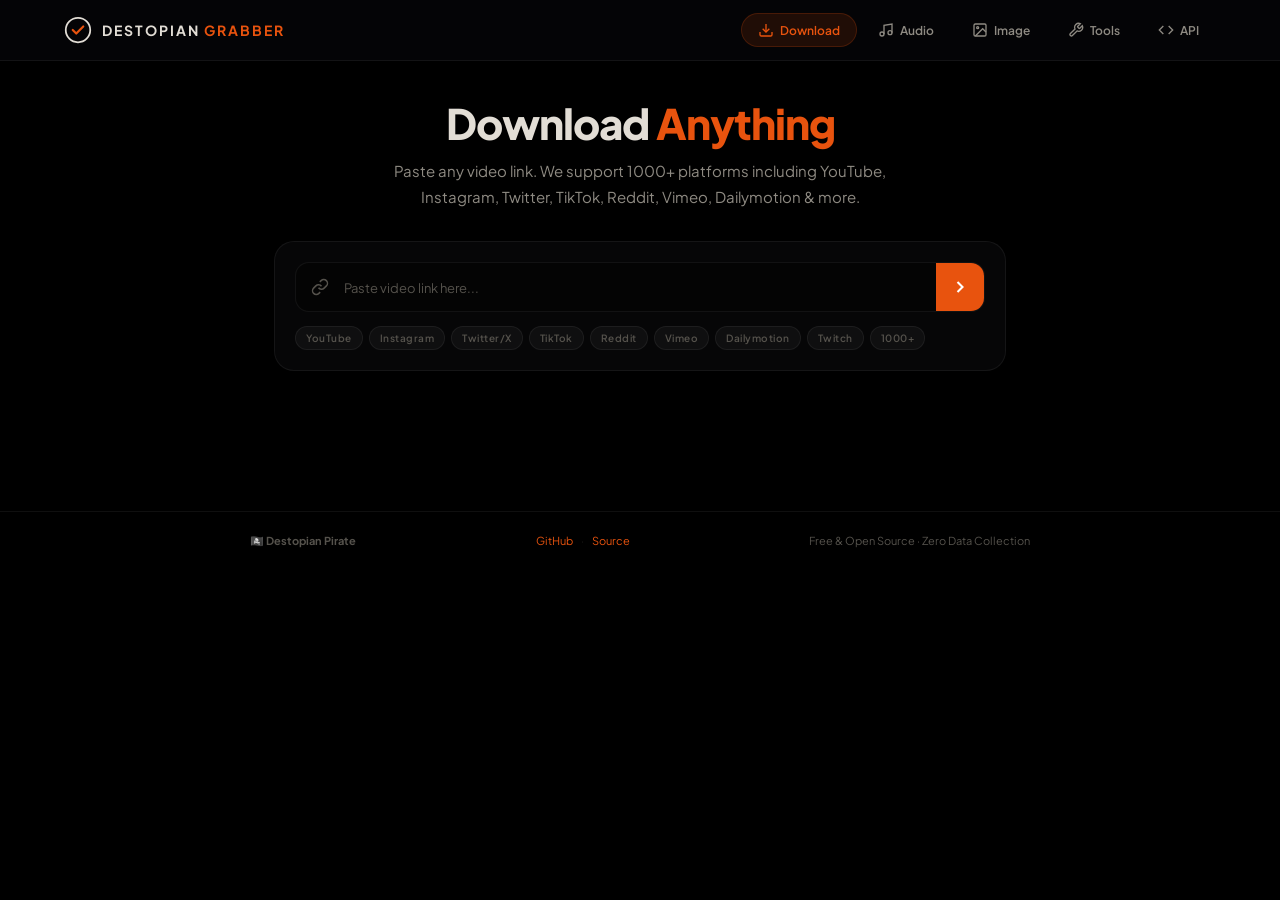
==== docs/grabber/index.html @ a614933a "Add grabber UI, archive legacy adblock docs, and update site links" ====
<!DOCTYPE html>
<html lang="en">
<head>
    <meta charset="UTF-8">
    <meta name="viewport" content="width=device-width, initial-scale=1.0">
    <title>Destopian Grabber — Download Anything. Anywhere.</title>
    <meta name="description" content="Download videos, audio, and images from YouTube, Instagram, Twitter, TikTok and 1000+ platforms. Free, open-source, no ads.">
    <link rel="stylesheet" href="style.css">
    <link rel="preconnect" href="https://fonts.googleapis.com">
    <link href="https://fonts.googleapis.com/css2?family=Plus+Jakarta+Sans:wght@400;500;600;700;800&family=Space+Grotesk:wght@300;400;500;600;700&family=JetBrains+Mono:wght@300;400;500;700&display=swap" rel="stylesheet">
    <link href="https://fonts.cdnfonts.com/css/google-sans" rel="stylesheet">
</head>
<body>

<!-- Aurora Background -->
<div class="aurora-container">
    <div class="aurora-blob"></div>
    <div class="aurora-blob"></div>
    <div class="aurora-blob"></div>
</div>
<div class="scanlines"></div>

<!-- ═══ NAVBAR ═══ -->
<nav class="navbar">
    <div class="nav-inner">
        <div class="nav-brand">
            <svg class="nav-logo" viewBox="0 0 32 32" fill="none"><circle cx="16" cy="16" r="14" stroke="currentColor" stroke-width="2"/><path d="M10 16l4 4 8-8" stroke="#e8530e" stroke-width="2.5" stroke-linecap="round" stroke-linejoin="round"/></svg>
            <span class="nav-title">DESTOPIAN <span class="accent">GRABBER</span></span>
        </div>
        <div class="nav-tabs">
            <button class="nav-tab active" data-section="downloader">
                <svg viewBox="0 0 24 24" fill="none" stroke="currentColor" stroke-width="2"><path d="M21 15v4a2 2 0 01-2 2H5a2 2 0 01-2-2v-4"/><polyline points="7 10 12 15 17 10"/><line x1="12" y1="15" x2="12" y2="3"/></svg>
                Download
            </button>
            <button class="nav-tab" data-section="audio">
                <svg viewBox="0 0 24 24" fill="none" stroke="currentColor" stroke-width="2"><path d="M9 18V5l12-2v13"/><circle cx="6" cy="18" r="3"/><circle cx="18" cy="16" r="3"/></svg>
                Audio
            </button>
            <button class="nav-tab" data-section="image">
                <svg viewBox="0 0 24 24" fill="none" stroke="currentColor" stroke-width="2"><rect x="3" y="3" width="18" height="18" rx="2"/><circle cx="8.5" cy="8.5" r="1.5"/><polyline points="21 15 16 10 5 21"/></svg>
                Image
            </button>
            <button class="nav-tab" data-section="tools">
                <svg viewBox="0 0 24 24" fill="none" stroke="currentColor" stroke-width="2"><path d="M14.7 6.3a1 1 0 000 1.4l1.6 1.6a1 1 0 001.4 0l3.77-3.77a6 6 0 01-7.94 7.94l-6.91 6.91a2.12 2.12 0 01-3-3l6.91-6.91a6 6 0 017.94-7.94l-3.76 3.76z"/></svg>
                Tools
            </button>
            <button class="nav-tab" data-section="api">
                <svg viewBox="0 0 24 24" fill="none" stroke="currentColor" stroke-width="2"><polyline points="16 18 22 12 16 6"/><polyline points="8 6 2 12 8 18"/></svg>
                API
            </button>
        </div>
    </div>
</nav>

<!-- ═══ MAIN CONTENT ═══ -->
<main class="main-content">

    <!-- ═══ SECTION: DOWNLOADER ═══ -->
    <section class="section active" id="section-downloader">
        <div class="section-hero">
            <h1>Download <span class="accent">Anything</span></h1>
            <p class="hero-sub">Paste any video link. We support 1000+ platforms including YouTube, Instagram, Twitter, TikTok, Reddit, Vimeo, Dailymotion & more.</p>
        </div>

        <div class="glass-card input-card">
            <div class="input-row">
                <div class="input-icon">
                    <svg viewBox="0 0 24 24" fill="none" stroke="currentColor" stroke-width="2"><path d="M10 13a5 5 0 007.54.54l3-3a5 5 0 00-7.07-7.07l-1.72 1.71"/><path d="M14 11a5 5 0 00-7.54-.54l-3 3a5 5 0 007.07 7.07l1.71-1.71"/></svg>
                </div>
                <input type="text" id="videoUrl" placeholder="Paste video link here..." autocomplete="off" spellcheck="false">
                <button class="btn-fetch" id="fetchBtn" title="Fetch">
                    <svg viewBox="0 0 24 24" fill="none" stroke="currentColor" stroke-width="2.5"><polyline points="9 18 15 12 9 6"/></svg>
                </button>
            </div>
            <div class="platform-badges">
                <span class="badge">YouTube</span>
                <span class="badge">Instagram</span>
                <span class="badge">Twitter/X</span>
                <span class="badge">TikTok</span>
                <span class="badge">Reddit</span>
                <span class="badge">Vimeo</span>
                <span class="badge">Dailymotion</span>
                <span class="badge">Twitch</span>
                <span class="badge">1000+</span>
            </div>
        </div>

        <!-- Results Container -->
        <div class="glass-card result-card" id="resultCard" style="display:none;">
            <div class="result-header">
                <img id="resultThumb" class="result-thumb" src="" alt="">
                <div class="result-info">
                    <h3 id="resultTitle">Video Title</h3>
                    <span id="resultMeta" class="result-meta"></span>
                </div>
            </div>
            <div id="previewContainer" style="display:none; margin-bottom: 16px;">
                <video id="previewPlayer" controls style="width: 100%; border-radius: 12px; background: #000; outline: none; border: 1px solid var(--glass-border); aspect-ratio: 16/9;"></video>
            </div>
            <div class="formats-section">
                <h4 class="formats-label">
                    <svg viewBox="0 0 24 24" fill="none" stroke="currentColor" stroke-width="2" width="16" height="16"><polygon points="23 7 16 12 23 17 23 7"/><rect x="1" y="5" width="15" height="14" rx="2"/></svg>
                    Video Formats
                </h4>
                <div class="formats-grid" id="videoFormats"></div>
            </div>
            <div class="formats-section">
                <h4 class="formats-label">
                    <svg viewBox="0 0 24 24" fill="none" stroke="currentColor" stroke-width="2" width="16" height="16"><path d="M9 18V5l12-2v13"/><circle cx="6" cy="18" r="3"/><circle cx="18" cy="16" r="3"/></svg>
                    Audio Formats
                </h4>
                <div class="formats-grid" id="audioFormats"></div>
            </div>
        </div>

        <!-- Loading -->
        <div class="loader" id="loader" style="display:none;">
            <div class="spinner"></div>
            <span>Extracting media...</span>
        </div>

        <!-- Error -->
        <div class="glass-card error-card" id="errorCard" style="display:none;">
            <svg viewBox="0 0 24 24" fill="none" stroke="#ff2d55" stroke-width="2" width="24" height="24"><circle cx="12" cy="12" r="10"/><line x1="15" y1="9" x2="9" y2="15"/><line x1="9" y1="9" x2="15" y2="15"/></svg>
            <span id="errorMsg"></span>
        </div>
    </section>

    <!-- ═══ SECTION: AUDIO ═══ -->
    <section class="section" id="section-audio">
        <div class="section-hero">
            <h1>Extract <span class="accent">Audio</span></h1>
            <p class="hero-sub">Download audio tracks from any video or music platform. MP3, OGG, FLAC, WAV — in all available bitrates.</p>
        </div>
        <div class="glass-card input-card">
            <div class="input-row">
                <div class="input-icon">
                    <svg viewBox="0 0 24 24" fill="none" stroke="currentColor" stroke-width="2"><path d="M9 18V5l12-2v13"/><circle cx="6" cy="18" r="3"/><circle cx="18" cy="16" r="3"/></svg>
                </div>
                <input type="text" id="audioUrl" placeholder="Paste audio / video link..." autocomplete="off" spellcheck="false">
                <button class="btn-fetch" id="audioFetchBtn">
                    <svg viewBox="0 0 24 24" fill="none" stroke="currentColor" stroke-width="2.5"><polyline points="9 18 15 12 9 6"/></svg>
                </button>
            </div>
        </div>
        <div class="glass-card result-card" id="audioResultCard" style="display:none;">
            <div class="result-header">
                <img id="audioResultThumb" class="result-thumb" src="" alt="">
                <div class="result-info">
                    <h3 id="audioResultTitle">Title</h3>
                    <span id="audioResultMeta" class="result-meta"></span>
                </div>
            </div>
            <div class="formats-section">
                <h4 class="formats-label">
                    <svg viewBox="0 0 24 24" fill="none" stroke="currentColor" stroke-width="2" width="16" height="16"><path d="M9 18V5l12-2v13"/><circle cx="6" cy="18" r="3"/><circle cx="18" cy="16" r="3"/></svg>
                    Available Audio Qualities
                </h4>
                <div class="formats-grid" id="audioFormatsList"></div>
            </div>
        </div>
        <div class="loader" id="audioLoader" style="display:none;"><div class="spinner"></div><span>Extracting audio...</span></div>
        <div class="glass-card error-card" id="audioErrorCard" style="display:none;">
            <svg viewBox="0 0 24 24" fill="none" stroke="#ff2d55" stroke-width="2" width="24" height="24"><circle cx="12" cy="12" r="10"/><line x1="15" y1="9" x2="9" y2="15"/><line x1="9" y1="9" x2="15" y2="15"/></svg>
            <span id="audioErrorMsg"></span>
        </div>
    </section>

    <!-- ═══ SECTION: IMAGE ═══ -->
    <section class="section" id="section-image">
        <div class="section-hero">
            <h1>Grab <span class="accent">Thumbnails</span></h1>
            <p class="hero-sub">Extract high-quality thumbnails and cover images from any video or post. All available resolutions.</p>
        </div>
        <div class="glass-card input-card">
            <div class="input-row">
                <div class="input-icon">
                    <svg viewBox="0 0 24 24" fill="none" stroke="currentColor" stroke-width="2"><rect x="3" y="3" width="18" height="18" rx="2"/><circle cx="8.5" cy="8.5" r="1.5"/><polyline points="21 15 16 10 5 21"/></svg>
                </div>
                <input type="text" id="imageUrl" placeholder="Paste link to grab thumbnails..." autocomplete="off" spellcheck="false">
                <button class="btn-fetch" id="imageFetchBtn">
                    <svg viewBox="0 0 24 24" fill="none" stroke="currentColor" stroke-width="2.5"><polyline points="9 18 15 12 9 6"/></svg>
                </button>
            </div>
        </div>
        <div class="glass-card result-card" id="imageResultCard" style="display:none;">
            <h4 id="imageResultTitle" class="formats-label" style="margin-bottom:12px;">Thumbnails</h4>
            <div class="thumb-grid" id="thumbGrid"></div>
        </div>
        <div class="loader" id="imageLoader" style="display:none;"><div class="spinner"></div><span>Fetching images...</span></div>
        <div class="glass-card error-card" id="imageErrorCard" style="display:none;">
            <svg viewBox="0 0 24 24" fill="none" stroke="#ff2d55" stroke-width="2" width="24" height="24"><circle cx="12" cy="12" r="10"/><line x1="15" y1="9" x2="9" y2="15"/><line x1="9" y1="9" x2="15" y2="15"/></svg>
            <span id="imageErrorMsg"></span>
        </div>
    </section>

    <!-- ═══ SECTION: TOOLS ═══ -->
    <section class="section" id="section-tools">
        <div class="section-hero">
            <h1>Power <span class="accent">Tools</span></h1>
            <p class="hero-sub">A growing collection of free, privacy-first utilities for the modern web.</p>
        </div>
        <div class="tools-grid">
            <div class="tool-card glass-card">
                <div class="tool-icon"><svg viewBox="0 0 24 24" fill="none" stroke="currentColor" stroke-width="2"><path d="M21 15v4a2 2 0 01-2 2H5a2 2 0 01-2-2v-4"/><polyline points="7 10 12 15 17 10"/><line x1="12" y1="15" x2="12" y2="3"/></svg></div>
                <h3>Video Grabber</h3>
                <p>Download videos from 1000+ platforms in any quality.</p>
                <span class="tool-status live">Live</span>
            </div>
            <div class="tool-card glass-card">
                <div class="tool-icon"><svg viewBox="0 0 24 24" fill="none" stroke="currentColor" stroke-width="2"><path d="M9 18V5l12-2v13"/><circle cx="6" cy="18" r="3"/><circle cx="18" cy="16" r="3"/></svg></div>
                <h3>Audio Extractor</h3>
                <p>Rip audio from any video. MP3, FLAC, all bitrates.</p>
                <span class="tool-status live">Live</span>
            </div>
            <div class="tool-card glass-card">
                <div class="tool-icon"><svg viewBox="0 0 24 24" fill="none" stroke="currentColor" stroke-width="2"><rect x="3" y="3" width="18" height="18" rx="2"/><circle cx="8.5" cy="8.5" r="1.5"/><polyline points="21 15 16 10 5 21"/></svg></div>
                <h3>Thumbnail Grabber</h3>
                <p>Grab high-res thumbnails from any video.</p>
                <span class="tool-status live">Live</span>
            </div>
            <div class="tool-card glass-card">
                <div class="tool-icon"><svg viewBox="0 0 24 24" fill="none" stroke="currentColor" stroke-width="2"><path d="M12 22s8-4 8-10V5l-8-3-8 3v7c0 6 8 10 8 10z"/></svg></div>
                <h3>Ad Blocker</h3>
                <p>Block ads, trackers, and annoyances everywhere.</p>
                <span class="tool-status live">Live</span>
            </div>
            <div class="tool-card glass-card">
                <div class="tool-icon"><svg viewBox="0 0 24 24" fill="none" stroke="currentColor" stroke-width="2"><circle cx="12" cy="12" r="3"/><path d="M19.4 15a1.65 1.65 0 00.33 1.82l.06.06a2 2 0 01-2.83 2.83l-.06-.06a1.65 1.65 0 00-1.82-.33 1.65 1.65 0 00-1 1.51V21a2 2 0 01-4 0v-.09A1.65 1.65 0 009 19.4a1.65 1.65 0 00-1.82.33l-.06.06a2 2 0 01-2.83-2.83l.06-.06A1.65 1.65 0 004.6 15a1.65 1.65 0 00-1.51-1H3a2 2 0 010-4h.09A1.65 1.65 0 004.6 9a1.65 1.65 0 00-.33-1.82l-.06-.06a2 2 0 012.83-2.83l.06.06A1.65 1.65 0 009 4.6a1.65 1.65 0 001-1.51V3a2 2 0 014 0v.09a1.65 1.65 0 001 1.51 1.65 1.65 0 001.82-.33l.06-.06a2 2 0 012.83 2.83l-.06.06a1.65 1.65 0 00-.33 1.82V9c.26.6.85 1 1.51 1H21a2 2 0 010 4h-.09a1.65 1.65 0 00-1.51 1z"/></svg></div>
                <h3>Video Enhancer</h3>
                <p>Boost brightness, contrast, and sharpness in real-time.</p>
                <span class="tool-status live">Live</span>
            </div>
            <div class="tool-card glass-card">
                <div class="tool-icon"><svg viewBox="0 0 24 24" fill="none" stroke="currentColor" stroke-width="2"><polyline points="16 18 22 12 16 6"/><polyline points="8 6 2 12 8 18"/></svg></div>
                <h3>API Access</h3>
                <p>Generate free API keys to integrate with your apps.</p>
                <span class="tool-status live">Live</span>
            </div>
            <div class="tool-card glass-card">
                <div class="tool-icon"><svg viewBox="0 0 24 24" fill="none" stroke="currentColor" stroke-width="2"><rect x="2" y="3" width="20" height="14" rx="2"/><line x1="8" y1="21" x2="16" y2="21"/><line x1="12" y1="17" x2="12" y2="21"/></svg></div>
                <h3>Screen Capture</h3>
                <p>Capture visible tab or full page as screenshot.</p>
                <span class="tool-status coming">Coming Soon</span>
            </div>
            <div class="tool-card glass-card">
                <div class="tool-icon"><svg viewBox="0 0 24 24" fill="none" stroke="currentColor" stroke-width="2"><path d="M4 15s1-1 4-1 5 2 8 2 4-1 4-1V3s-1 1-4 1-5-2-8-2-4 1-4 1z"/><line x1="4" y1="22" x2="4" y2="15"/></svg></div>
                <h3>Bookmark Manager</h3>
                <p>Organize, tag, and search saved content easily.</p>
                <span class="tool-status coming">Coming Soon</span>
            </div>
            <div class="tool-card glass-card">
                <div class="tool-icon"><svg viewBox="0 0 24 24" fill="none" stroke="currentColor" stroke-width="2"><path d="M1 12s4-8 11-8 11 8 11 8-4 8-11 8-11-8-11-8z"/><circle cx="12" cy="12" r="3"/></svg></div>
                <h3>Privacy Scanner</h3>
                <p>Detect trackers, fingerprinting, and data leaks.</p>
                <span class="tool-status coming">Coming Soon</span>
            </div>
        </div>
    </section>

    <!-- ═══ SECTION: API ═══ -->
    <section class="section" id="section-api">
        <div class="section-hero">
            <h1>Free <span class="accent">API</span></h1>
            <p class="hero-sub">Generate an API key to integrate Destopian Grabber into your own apps, bots, and workflows. No credit card required.</p>
        </div>

        <div class="glass-card">
            <h4 class="formats-label" style="margin-bottom: 16px;">
                <svg viewBox="0 0 24 24" fill="none" stroke="currentColor" stroke-width="2" width="16" height="16"><rect x="3" y="11" width="18" height="11" rx="2"/><path d="M7 11V7a5 5 0 0110 0v4"/></svg>
                Generate Your API Key
            </h4>
            <div class="input-row" style="margin-bottom: 16px;">
                <div class="input-icon">
                    <svg viewBox="0 0 24 24" fill="none" stroke="currentColor" stroke-width="2"><path d="M20 21v-2a4 4 0 00-4-4H8a4 4 0 00-4 4v2"/><circle cx="12" cy="7" r="4"/></svg>
                </div>
                <input type="text" id="apiName" placeholder="Your name or app name (optional)" autocomplete="off">
                <button class="btn-fetch" id="generateKeyBtn" title="Generate Key">
                    <svg viewBox="0 0 24 24" fill="none" stroke="currentColor" stroke-width="2.5"><polyline points="9 18 15 12 9 6"/></svg>
                </button>
            </div>
            <div id="apiKeyResult" style="display:none;">
                <div class="api-key-display">
                    <code id="apiKeyValue"></code>
                    <button class="btn-copy" id="copyKeyBtn" title="Copy">
                        <svg viewBox="0 0 24 24" fill="none" stroke="currentColor" stroke-width="2" width="16" height="16"><rect x="9" y="9" width="13" height="13" rx="2"/><path d="M5 15H4a2 2 0 01-2-2V4a2 2 0 012-2h9a2 2 0 012 2v1"/></svg>
                    </button>
                </div>
                <p class="api-note">Save this key! It won't be shown again. Include it as <code>X-API-Key</code> header in your requests.</p>
            </div>
        </div>

        <div class="glass-card" style="margin-top: 16px;">
            <h4 class="formats-label" style="margin-bottom:16px;">
                <svg viewBox="0 0 24 24" fill="none" stroke="currentColor" stroke-width="2" width="16" height="16"><path d="M14 2H6a2 2 0 00-2 2v16a2 2 0 002 2h12a2 2 0 002-2V8z"/><polyline points="14 2 14 8 20 8"/></svg>
                API Endpoints
            </h4>
            <div class="api-docs">
                <div class="api-endpoint">
                    <span class="method post">POST</span>
                    <code>/api/json</code>
                    <span class="endpoint-desc">Download video stream URL</span>
                </div>
                <div class="api-endpoint">
                    <span class="method post">POST</span>
                    <code>/api/formats</code>
                    <span class="endpoint-desc">List all available qualities</span>
                </div>
                <div class="api-endpoint">
                    <span class="method post">POST</span>
                    <code>/api/audio</code>
                    <span class="endpoint-desc">Extract audio-only stream</span>
                </div>
                <div class="api-endpoint">
                    <span class="method post">POST</span>
                    <code>/api/image</code>
                    <span class="endpoint-desc">Extract thumbnails</span>
                </div>
                <div class="api-endpoint">
                    <span class="method post">POST</span>
                    <code>/api/info</code>
                    <span class="endpoint-desc">Get media metadata</span>
                </div>
                <div class="api-endpoint">
                    <span class="method post">POST</span>
                    <code>/api/key</code>
                    <span class="endpoint-desc">Generate an API key</span>
                </div>
            </div>
            <div class="api-example">
                <h4 class="formats-label" style="margin-top:16px; margin-bottom:8px;">Example (cURL)</h4>
                <pre><code>curl -X POST https://your-server.com/api/json \
  -H "Content-Type: application/json" \
  -H "X-API-Key: dp_your_key_here" \
  -d '{"url":"https://youtube.com/watch?v=...","videoQuality":"720p"}'</code></pre>
            </div>
        </div>
    </section>

</main>

<!-- Footer -->
<footer class="footer">
    <div class="footer-inner">
        <span class="footer-brand">🏴‍☠️ Destopian Pirate</span>
        <span class="footer-links">
            <a href="https://github.com/destopianpirate" target="_blank">GitHub</a>
            <span class="sep">·</span>
            <a href="https://github.com/destopianpirate/destopian-server" target="_blank">Source</a>
        </span>
        <span class="footer-copy">Free & Open Source · Zero Data Collection</span>
    </div>
</footer>

<script src="app.js"></script>
</body>
</html>
---- docs/grabber/style.css ----
/* ═══════════════════════════════════════════════════
   DESTOPIAN GRABBER — Web App Stylesheet
   Dark Glassmorphism Theme
   ═══════════════════════════════════════════════════ */

@import url('https://fonts.googleapis.com/css2?family=Plus+Jakarta+Sans:wght@400;500;600;700;800&family=JetBrains+Mono:wght@300;400;500;700&display=swap');
@import url('https://fonts.cdnfonts.com/css/google-sans');

:root {
  --void: #000000;
  --deep: #050508;
  --panel: #0c0c0e;
  --surface: #121214;
  --raised: #18181c;
  --elevated: #202024;

  --ember: #e8530e;
  --ember-soft: rgba(232,83,14,0.12);
  --ember-glow: rgba(232,83,14,0.25);
  --signal: #00e5a0;
  --signal-soft: rgba(0,229,160,0.1);
  --alert: #ff2d55;
  --cold: #3a8bfd;
  --cold-soft: rgba(58,139,253,0.1);
  --gold: #ffc53d;

  --text-primary: #e2ddd5;
  --text-secondary: #8e8a82;
  --text-tertiary: #55524c;

  --glass-bg: rgba(12, 12, 14, 0.55);
  --glass-border: rgba(255, 255, 255, 0.06);
  --glass-border-hover: rgba(255, 255, 255, 0.12);
  --glass-blur: 18px;

  --font-display: 'Product Sans', 'Plus Jakarta Sans', sans-serif;
  --font-body: 'Product Sans', 'Plus Jakarta Sans', sans-serif;
  --font-mono: 'JetBrains Mono', monospace;
}

*, *::before, *::after { margin: 0; padding: 0; box-sizing: border-box; }

html { scroll-behavior: smooth; background: var(--void); }

body {
  background: var(--void);
  color: var(--text-primary);
  font-family: var(--font-body);
  line-height: 1.6;
  overflow-x: hidden;
  min-height: 100vh;
}

::-webkit-scrollbar { width: 5px; }
::-webkit-scrollbar-track { background: var(--void); }
::-webkit-scrollbar-thumb { background: #2a2a2a; border-radius: 3px; }
::-webkit-scrollbar-thumb:hover { background: var(--ember); }

a { color: inherit; text-decoration: none; }

.accent { color: var(--ember); }

/* ═══ AURORA BACKGROUND ═══ */
.aurora-container {
  position: fixed; inset: 0; z-index: -1; overflow: hidden;
  background: radial-gradient(ellipse at 20% 50%, rgba(232,83,14,0.04) 0%, transparent 60%),
              radial-gradient(ellipse at 80% 20%, rgba(58,139,253,0.03) 0%, transparent 50%),
              var(--void);
}
.aurora-blob {
  position: absolute; border-radius: 50%; filter: blur(120px); opacity: 0.3;
  animation: aurora-drift 20s ease-in-out infinite alternate;
}
.aurora-blob:nth-child(1) { width: 600px; height: 600px; top: -200px; left: -100px; background: var(--ember); opacity: 0.06; }
.aurora-blob:nth-child(2) { width: 500px; height: 500px; bottom: -150px; right: -100px; background: var(--cold); opacity: 0.04; animation-delay: -7s; }
.aurora-blob:nth-child(3) { width: 400px; height: 400px; top: 40%; left: 50%; background: var(--signal); opacity: 0.03; animation-delay: -14s; }

@keyframes aurora-drift {
  0% { transform: translate(0, 0) scale(1); }
  100% { transform: translate(40px, -30px) scale(1.15); }
}

.scanlines {
  position: fixed; inset: 0; z-index: -1; pointer-events: none;
  background: repeating-linear-gradient(0deg, transparent, transparent 2px, rgba(0,0,0,0.02) 2px, rgba(0,0,0,0.02) 4px);
}

/* ═══ NAVBAR ═══ */
.navbar {
  position: fixed; top: 0; left: 0; right: 0; z-index: 1000;
  background: rgba(5, 5, 8, 0.8);
  backdrop-filter: blur(20px); -webkit-backdrop-filter: blur(20px);
  border-bottom: 1px solid var(--glass-border);
}
.nav-inner {
  max-width: 1200px; margin: 0 auto;
  display: flex; align-items: center; justify-content: space-between;
  padding: 0 24px; height: 60px;
}
.nav-brand { display: flex; align-items: center; gap: 10px; }
.nav-logo { width: 28px; height: 28px; color: var(--text-primary); }
.nav-title {
  font-family: var(--font-display); font-weight: 700; font-size: 14px;
  letter-spacing: 2px; text-transform: uppercase;
}
.nav-tabs { display: flex; gap: 4px; }
.nav-tab {
  display: flex; align-items: center; gap: 6px;
  padding: 8px 16px; border-radius: 9999px;
  background: transparent; border: 1px solid transparent;
  color: var(--text-secondary);
  font-family: var(--font-display); font-size: 12px; font-weight: 600;
  cursor: pointer; transition: all 0.25s ease;
}
.nav-tab svg { width: 16px; height: 16px; }
.nav-tab:hover { color: var(--text-primary); background: rgba(255,255,255,0.04); }
.nav-tab.active {
  color: var(--ember); background: var(--ember-soft);
  border-color: rgba(232,83,14,0.2);
}

/* ═══ MAIN ═══ */
.main-content {
  max-width: 780px; margin: 0 auto;
  padding: 100px 24px 60px;
}

.section { display: none; animation: fadeIn 0.4s ease; }
.section.active { display: block; }

@keyframes fadeIn {
  from { opacity: 0; transform: translateY(12px); }
  to { opacity: 1; transform: translateY(0); }
}

.section-hero { text-align: center; margin-bottom: 32px; }
.section-hero h1 {
  font-family: var(--font-display); font-size: 42px; font-weight: 800;
  letter-spacing: -1px; line-height: 1.1; margin-bottom: 12px;
}
.hero-sub {
  font-size: 15px; color: var(--text-secondary); max-width: 520px; margin: 0 auto;
  line-height: 1.7;
}

/* ═══ GLASS CARD ═══ */
.glass-card {
  background: var(--glass-bg);
  backdrop-filter: blur(var(--glass-blur)); -webkit-backdrop-filter: blur(var(--glass-blur));
  border: 1px solid var(--glass-border);
  border-radius: 20px;
  padding: 20px;
  transition: border-color 0.3s ease, box-shadow 0.3s ease;
}
.glass-card:hover {
  border-color: var(--glass-border-hover);
  box-shadow: 0 8px 40px rgba(0,0,0,0.3);
}

/* ═══ INPUT ROW ═══ */
.input-card { margin-bottom: 20px; }
.input-row {
  display: flex; align-items: center; gap: 0;
  background: rgba(0,0,0,0.3); border-radius: 14px;
  border: 1px solid var(--glass-border);
  overflow: hidden; transition: border-color 0.3s;
}
.input-row:focus-within { border-color: var(--ember); }

.input-icon {
  display: flex; align-items: center; justify-content: center;
  width: 48px; height: 48px; flex-shrink: 0; color: var(--text-tertiary);
}
.input-icon svg { width: 18px; height: 18px; }

.input-row input {
  flex: 1; background: none; border: none; outline: none;
  color: var(--text-primary); font-family: var(--font-body); font-size: 14px;
  padding: 14px 0;
}
.input-row input::placeholder { color: var(--text-tertiary); font-size: 13px; }

.btn-fetch {
  width: 48px; height: 48px; flex-shrink: 0;
  background: var(--ember); border: none; cursor: pointer;
  display: flex; align-items: center; justify-content: center;
  color: white; transition: background 0.2s;
}
.btn-fetch:hover { background: #ff6a2a; }
.btn-fetch svg { width: 20px; height: 20px; }

/* ═══ BADGES ═══ */
.platform-badges {
  display: flex; flex-wrap: wrap; gap: 6px; margin-top: 14px;
}
.badge {
  font-size: 10px; font-weight: 600; letter-spacing: 0.5px;
  color: var(--text-tertiary); background: rgba(255,255,255,0.04);
  border: 1px solid var(--glass-border); padding: 3px 10px;
  border-radius: 9999px;
}

/* ═══ RESULT CARD ═══ */
.result-card { margin-bottom: 20px; animation: fadeIn 0.4s ease; }
.result-header { display: flex; gap: 14px; margin-bottom: 16px; align-items: center; }
.result-thumb {
  width: 120px; height: 68px; object-fit: cover; border-radius: 10px;
  background: var(--raised); flex-shrink: 0;
}
.result-info h3 {
  font-family: var(--font-display); font-size: 15px; font-weight: 700;
  line-height: 1.3; margin-bottom: 4px;
}
.result-meta { font-size: 11px; color: var(--text-tertiary); }

/* ═══ FORMATS ═══ */
.formats-section { margin-top: 16px; }
.formats-label {
  font-family: var(--font-display); font-size: 11px; font-weight: 700;
  letter-spacing: 1.5px; text-transform: uppercase; color: var(--ember);
  display: flex; align-items: center; gap: 8px; margin-bottom: 10px;
}

.formats-grid { display: flex; flex-wrap: wrap; gap: 8px; }

.format-wrapper { display: flex; gap: 4px; flex: 1; min-width: 120px; }
.format-btn {
  display: flex; flex-direction: column; align-items: center; justify-content: center; gap: 2px;
  padding: 10px 16px; flex: 1;
  background: rgba(255,255,255,0.03); border: 1px solid var(--glass-border);
  border-radius: 14px; cursor: pointer;
  color: var(--text-primary); font-family: var(--font-display);
  transition: all 0.25s ease;
}
.format-btn:hover {
  border-color: var(--ember); background: var(--ember-soft);
  transform: translateY(-2px); box-shadow: 0 6px 20px rgba(232,83,14,0.15);
}
.format-btn .fmt-quality { font-size: 14px; font-weight: 700; }
.format-btn .fmt-ext { font-size: 9px; color: var(--text-tertiary); text-transform: uppercase; letter-spacing: 0.5px; }
.format-btn .fmt-size { font-size: 9px; color: var(--signal); }

.btn-preview {
  background: rgba(255, 255, 255, 0.03);
  border: 1px solid var(--glass-border);
  border-radius: 14px;
  color: var(--text-tertiary);
  cursor: pointer;
  display: flex;
  align-items: center;
  justify-content: center;
  padding: 0 14px;
  transition: all 0.25s ease;
}
.btn-preview:hover {
  background: var(--ember-soft);
  color: var(--ember);
  border-color: var(--ember);
  transform: translateY(-2px);
  box-shadow: 0 6px 20px rgba(232,83,14,0.15);
}

/* ═══ LOADER ═══ */
.loader {
  display: flex; align-items: center; justify-content: center; gap: 12px;
  padding: 40px; color: var(--text-secondary);
  font-family: var(--font-display); font-size: 13px;
}
.spinner {
  width: 24px; height: 24px;
  border: 3px solid var(--raised); border-top-color: var(--ember);
  border-radius: 50%; animation: spin 0.8s linear infinite;
}
@keyframes spin { to { transform: rotate(360deg); } }

/* ═══ ERROR CARD ═══ */
.error-card {
  display: flex; align-items: center; gap: 12px;
  color: var(--alert); font-size: 13px; animation: fadeIn 0.3s ease;
}

/* ═══ TOOLS GRID ═══ */
.tools-grid {
  display: grid; grid-template-columns: repeat(3, 1fr); gap: 14px;
}
.tool-card {
  display: flex; flex-direction: column; align-items: center; text-align: center;
  padding: 24px 16px; gap: 10px; cursor: default;
  transition: transform 0.3s ease, border-color 0.3s ease;
}
.tool-card:hover { transform: translateY(-4px); border-color: var(--glass-border-hover); }
.tool-icon { color: var(--ember); margin-bottom: 4px; }
.tool-icon svg { width: 28px; height: 28px; }
.tool-card h3 { font-family: var(--font-display); font-size: 13px; font-weight: 700; }
.tool-card p { font-size: 11px; color: var(--text-secondary); line-height: 1.5; }
.tool-status {
  font-size: 9px; font-weight: 700; letter-spacing: 1px; text-transform: uppercase;
  padding: 3px 10px; border-radius: 9999px; margin-top: auto;
}
.tool-status.live { color: var(--signal); background: var(--signal-soft); }
.tool-status.coming { color: var(--gold); background: rgba(255,197,61,0.1); }

/* ═══ THUMBNAIL GRID ═══ */
.thumb-grid { display: grid; grid-template-columns: repeat(2, 1fr); gap: 10px; }
.thumb-item {
  position: relative; border-radius: 12px; overflow: hidden;
  border: 1px solid var(--glass-border); cursor: pointer;
  transition: all 0.25s ease;
}
.thumb-item:hover {
  border-color: var(--ember);
  box-shadow: 0 4px 16px rgba(232,83,14,0.15);
  transform: scale(1.02);
}
.thumb-item img { width: 100%; display: block; aspect-ratio: 16/9; object-fit: cover; }
.thumb-item .thumb-label {
  position: absolute; bottom: 6px; left: 6px;
  font-size: 9px; font-weight: 700; color: white;
  background: rgba(0,0,0,0.7); backdrop-filter: blur(6px);
  padding: 2px 8px; border-radius: 6px;
}

/* ═══ API SECTION ═══ */
.api-key-display {
  display: flex; align-items: center; gap: 10px;
  background: rgba(0,0,0,0.4); border: 1px solid var(--glass-border);
  border-radius: 12px; padding: 12px 16px; margin-bottom: 10px;
}
.api-key-display code {
  flex: 1; font-family: var(--font-mono); font-size: 13px;
  color: var(--signal); word-break: break-all;
}
.btn-copy {
  background: var(--raised); border: 1px solid var(--glass-border);
  border-radius: 8px; padding: 6px; cursor: pointer; color: var(--text-secondary);
  transition: all 0.2s;
}
.btn-copy:hover { border-color: var(--ember); color: var(--ember); }

.api-note {
  font-size: 11px; color: var(--text-tertiary); line-height: 1.6;
}
.api-note code {
  font-family: var(--font-mono); font-size: 11px;
  color: var(--ember); background: var(--ember-soft);
  padding: 1px 6px; border-radius: 4px;
}

.api-docs { display: flex; flex-direction: column; gap: 6px; }
.api-endpoint {
  display: flex; align-items: center; gap: 10px;
  padding: 8px 12px; border-radius: 10px;
  background: rgba(0,0,0,0.2); border: 1px solid var(--glass-border);
}
.method {
  font-family: var(--font-mono); font-size: 10px; font-weight: 700;
  letter-spacing: 1px; padding: 2px 8px; border-radius: 6px;
}
.method.post { color: var(--signal); background: var(--signal-soft); }
.api-endpoint code {
  font-family: var(--font-mono); font-size: 12px; color: var(--text-primary);
}
.endpoint-desc { font-size: 11px; color: var(--text-tertiary); margin-left: auto; }

.api-example pre {
  background: rgba(0,0,0,0.4); border: 1px solid var(--glass-border);
  border-radius: 12px; padding: 14px 18px; overflow-x: auto;
}
.api-example code {
  font-family: var(--font-mono); font-size: 12px; color: var(--text-secondary);
  line-height: 1.7; white-space: pre-wrap;
}

/* ═══ FOOTER ═══ */
.footer {
  border-top: 1px solid var(--glass-border);
  padding: 20px 24px; margin-top: 60px;
}
.footer-inner {
  max-width: 780px; margin: 0 auto;
  display: flex; align-items: center; justify-content: space-between;
  font-size: 11px; color: var(--text-tertiary);
}
.footer-brand { font-weight: 700; }
.footer-links a { color: var(--ember); transition: color 0.2s; }
.footer-links a:hover { color: #ff6a2a; }
.footer-links .sep { margin: 0 6px; opacity: 0.3; }

/* ═══ RESPONSIVE ═══ */
@media (max-width: 768px) {
  .nav-tabs { display: none; } /* TODO: mobile hamburger */
  .section-hero h1 { font-size: 28px; }
  .tools-grid { grid-template-columns: repeat(2, 1fr); }
  .footer-inner { flex-direction: column; gap: 8px; text-align: center; }
  .thumb-grid { grid-template-columns: 1fr; }
}

@media (max-width: 480px) {
  .tools-grid { grid-template-columns: 1fr; }
}
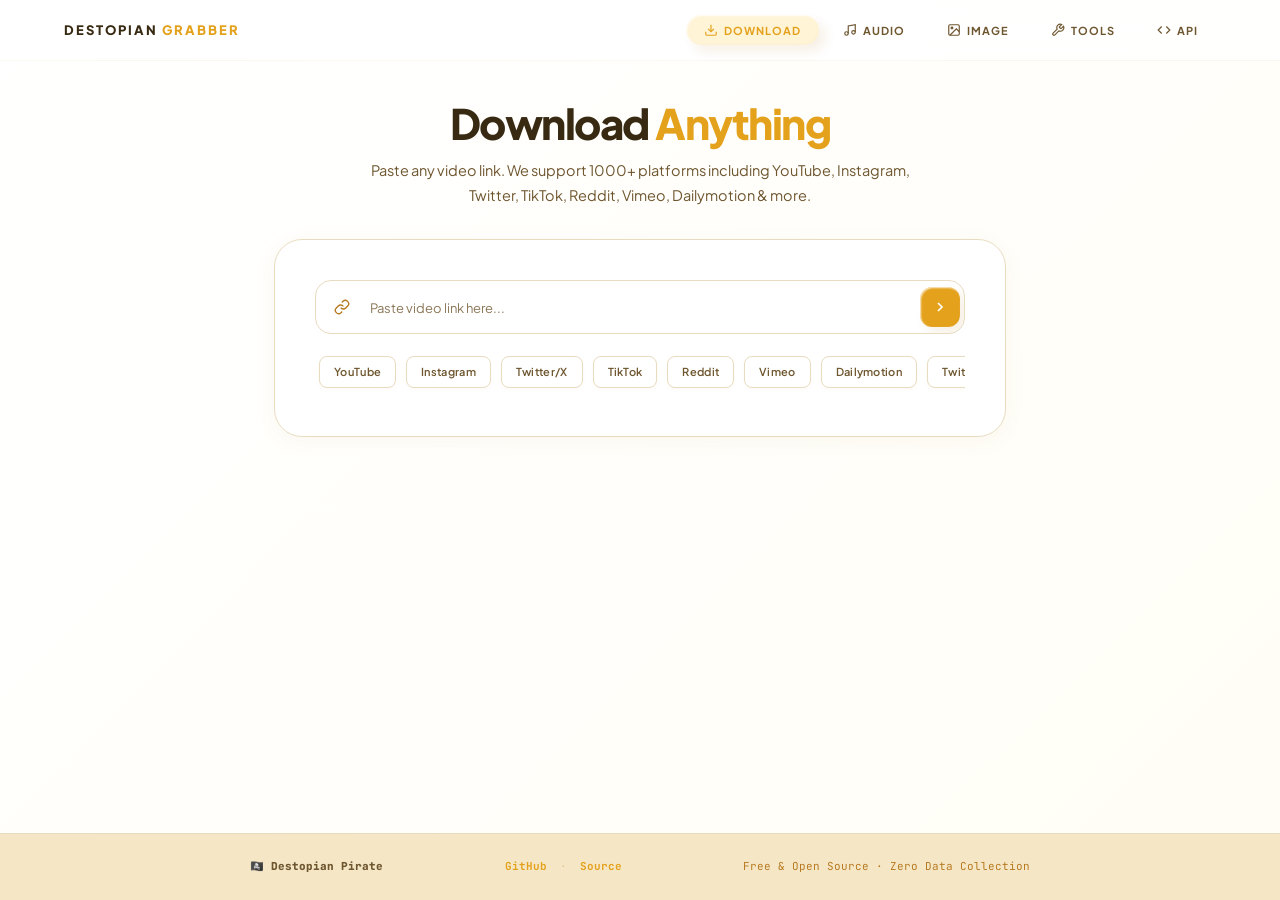
==== commit 383f0e6e: "Enhance video streaming and format handling, update UI" ====
--- a/docs/grabber/index.html
+++ b/docs/grabber/index.html
@@ -24,7 +24,6 @@
 <nav class="navbar">
     <div class="nav-inner">
         <div class="nav-brand">
-            <svg class="nav-logo" viewBox="0 0 32 32" fill="none"><circle cx="16" cy="16" r="14" stroke="currentColor" stroke-width="2"/><path d="M10 16l4 4 8-8" stroke="#e8530e" stroke-width="2.5" stroke-linecap="round" stroke-linejoin="round"/></svg>
             <span class="nav-title">DESTOPIAN <span class="accent">GRABBER</span></span>
         </div>
         <div class="nav-tabs">
@@ -288,6 +287,11 @@
                 </div>
                 <p class="api-note">Save this key! It won't be shown again. Include it as <code>X-API-Key</code> header in your requests.</p>
             </div>
+        </div>
+
+        <div class="api-auth-box">
+            <h4>Authentication</h4>
+            <p>All API endpoints require your generated key to be sent in the headers. Use <code>X-API-Key: YOUR_KEY</code> or <code>Authorization: Bearer YOUR_KEY</code>.</p>
         </div>
 
         <div class="glass-card" style="margin-top: 16px;">
@@ -352,6 +356,6 @@
     </div>
 </footer>
 
-<script src="app.js"></script>
+<script src="app.js?v=13"></script>
 </body>
 </html>
--- a/docs/grabber/style.css
+++ b/docs/grabber/style.css
@@ -1,41 +1,77 @@
 /* ═══════════════════════════════════════════════════
-   DESTOPIAN GRABBER — Web App Stylesheet
-   Dark Glassmorphism Theme
+   DESTOPIAN GRABBER — Web App Stylesheet (v6)
+   Warm Light Neumorphism & Glassmorphism Theme
+   Color Palette: White Page Background & Cream/Beige Cards
+   Visual Match: Warm 3D Shadows & Custom Turmeric Palette
    ═══════════════════════════════════════════════════ */
 
 @import url('https://fonts.googleapis.com/css2?family=Plus+Jakarta+Sans:wght@400;500;600;700;800&family=JetBrains+Mono:wght@300;400;500;700&display=swap');
 @import url('https://fonts.cdnfonts.com/css/google-sans');
 
 :root {
-  --void: #000000;
-  --deep: #050508;
-  --panel: #0c0c0e;
-  --surface: #121214;
-  --raised: #18181c;
-  --elevated: #202024;
-
-  --ember: #e8530e;
-  --ember-soft: rgba(232,83,14,0.12);
-  --ember-glow: rgba(232,83,14,0.25);
-  --signal: #00e5a0;
-  --signal-soft: rgba(0,229,160,0.1);
-  --alert: #ff2d55;
-  --cold: #3a8bfd;
-  --cold-soft: rgba(58,139,253,0.1);
-  --gold: #ffc53d;
-
-  --text-primary: #e2ddd5;
-  --text-secondary: #8e8a82;
-  --text-tertiary: #55524c;
-
-  --glass-bg: rgba(12, 12, 14, 0.55);
-  --glass-border: rgba(255, 255, 255, 0.06);
-  --glass-border-hover: rgba(255, 255, 255, 0.12);
-  --glass-blur: 18px;
-
-  --font-display: 'Product Sans', 'Plus Jakarta Sans', sans-serif;
-  --font-body: 'Product Sans', 'Plus Jakarta Sans', sans-serif;
+  /* LIGHT THEME (White Background & Cream Card Surfaces) */
+  --void: #ffffff;         /* Pure White Page Background */
+  --deep: #F5E7C6;         /* Soft Beige Background */
+  --panel: #FFF4D6;        /* Warm Cream Card Surface */
+  --surface: #FFF4D6;      /* Warm Cream Card Surface */
+  --raised: #FAF3E0;       /* Soft warm white-cream */
+  --elevated: #ffffff;
+
+  --ember: #E4A11B;        /* Warm Turmeric */
+  --ember-soft: rgba(228, 161, 27, 0.08);
+  --ember-glow: rgba(228, 161, 27, 0.15);
+  
+  --signal: #00b37c;
+  --signal-soft: rgba(0, 179, 124, 0.06);
+  --alert: #e01b4c;
+  --cold: #2574e2;
+  --cold-soft: rgba(37, 116, 226, 0.06);
+
+  --gold: #FFB300;         /* Saffron */
+  --gold-yellow: #F4C542;  /* Golden Yellow */
+  --light-haldi: #FFD86B;  /* Light Haldi */
+  --cream: #FFF4D6;
+  --soft-beige: #F5E7C6;
+  --deep-mustard: #B7791F;
+
+  --text-primary: #382A12;   /* Deep warm charcoal-brown for headings */
+  --text-secondary: #6E562F; /* Muted warm brown for descriptions */
+  --text-tertiary: #B7791F;  /* Deep Mustard Accent */
+
+  --border: #E8DCC0;
+  --border-hover: #D8CCA0;
+
+  --glass-bg: rgba(255, 244, 214, 0.7);
+  --glass-border: rgba(183, 121, 31, 0.06);
+  --glass-border-hover: rgba(183, 121, 31, 0.12);
+  --glass-blur: 16px;
+
+  --font-display: 'Plus Jakarta Sans', 'Google Sans', sans-serif;
+  --font-body: 'Plus Jakarta Sans', 'Google Sans', sans-serif;
   --font-mono: 'JetBrains Mono', monospace;
+
+  --radius-sm: 9999px;
+  --radius-md: 16px;
+  --radius-lg: 28px;
+  --radius-xl: 48px;
+
+  /* Neumorphic Shadows for Cream Cards on a White Background */
+  --neo-shadow:
+    -12px -12px 24px rgba(255, 255, 255, 1),
+    12px 12px 24px rgba(183, 121, 31, 0.14),
+    inset 2px 2px 3px rgba(255, 255, 255, 0.85),
+    inset -2px -2px 3px rgba(183, 121, 31, 0.05);
+  --neo-shadow-sm:
+    -6px -6px 12px rgba(255, 255, 255, 1),
+    6px 6px 12px rgba(183, 121, 31, 0.12),
+    inset 1px 1px 2px rgba(255, 255, 255, 0.85),
+    inset -1px -1px 2px rgba(183, 121, 31, 0.03);
+
+  /* Claymorphism (Soft Light-Mode tactility) */
+  --clay-shadow:
+    inset -4px -4px 8px rgba(183, 121, 31, 0.08),
+    inset 4px 4px 8px rgba(255, 255, 255, 0.95),
+    0 8px 20px rgba(183, 121, 31, 0.08);
 }
 
 *, *::before, *::after { margin: 0; padding: 0; box-sizing: border-box; }
@@ -43,37 +79,38 @@
 html { scroll-behavior: smooth; background: var(--void); }
 
 body {
-  background: var(--void);
+  background: linear-gradient(135deg, #ffffff 0%, #FFFDF5 100%);
   color: var(--text-primary);
   font-family: var(--font-body);
   line-height: 1.6;
   overflow-x: hidden;
   min-height: 100vh;
+  padding-top: 60px; /* Space for fixed navbar */
+  display: flex;
+  flex-direction: column;
 }
 
 ::-webkit-scrollbar { width: 5px; }
 ::-webkit-scrollbar-track { background: var(--void); }
-::-webkit-scrollbar-thumb { background: #2a2a2a; border-radius: 3px; }
+::-webkit-scrollbar-thumb { background: var(--deep); border-radius: 3px; }
 ::-webkit-scrollbar-thumb:hover { background: var(--ember); }
 
 a { color: inherit; text-decoration: none; }
 
 .accent { color: var(--ember); }
 
-/* ═══ AURORA BACKGROUND ═══ */
+/* ─── AURORA BACKGROUND ─── */
 .aurora-container {
   position: fixed; inset: 0; z-index: -1; overflow: hidden;
-  background: radial-gradient(ellipse at 20% 50%, rgba(232,83,14,0.04) 0%, transparent 60%),
-              radial-gradient(ellipse at 80% 20%, rgba(58,139,253,0.03) 0%, transparent 50%),
-              var(--void);
+  pointer-events: none;
 }
 .aurora-blob {
-  position: absolute; border-radius: 50%; filter: blur(120px); opacity: 0.3;
+  position: absolute; border-radius: 50%; filter: blur(140px); opacity: 0.08;
   animation: aurora-drift 20s ease-in-out infinite alternate;
 }
-.aurora-blob:nth-child(1) { width: 600px; height: 600px; top: -200px; left: -100px; background: var(--ember); opacity: 0.06; }
-.aurora-blob:nth-child(2) { width: 500px; height: 500px; bottom: -150px; right: -100px; background: var(--cold); opacity: 0.04; animation-delay: -7s; }
-.aurora-blob:nth-child(3) { width: 400px; height: 400px; top: 40%; left: 50%; background: var(--signal); opacity: 0.03; animation-delay: -14s; }
+.aurora-blob:nth-child(1) { width: 600px; height: 600px; top: -200px; left: -100px; background: var(--ember); opacity: 0.04; }
+.aurora-blob:nth-child(2) { width: 500px; height: 500px; bottom: -150px; right: -100px; background: var(--gold); opacity: 0.03; animation-delay: -7s; }
+.aurora-blob:nth-child(3) { width: 400px; height: 400px; top: 40%; left: 50%; background: var(--gold-yellow); opacity: 0.02; animation-delay: -14s; }
 
 @keyframes aurora-drift {
   0% { transform: translate(0, 0) scale(1); }
@@ -82,14 +119,14 @@
 
 .scanlines {
   position: fixed; inset: 0; z-index: -1; pointer-events: none;
-  background: repeating-linear-gradient(0deg, transparent, transparent 2px, rgba(0,0,0,0.02) 2px, rgba(0,0,0,0.02) 4px);
-}
-
-/* ═══ NAVBAR ═══ */
+  background: repeating-linear-gradient(0deg, transparent, transparent 2px, rgba(183,121,31,0.008) 2px, rgba(183,121,31,0.008) 4px);
+}
+
+/* ─── NAVBAR ─── */
 .navbar {
   position: fixed; top: 0; left: 0; right: 0; z-index: 1000;
-  background: rgba(5, 5, 8, 0.8);
-  backdrop-filter: blur(20px); -webkit-backdrop-filter: blur(20px);
+  background: rgba(255, 255, 255, 0.85);
+  backdrop-filter: blur(20px) saturate(1.4); -webkit-backdrop-filter: blur(20px) saturate(1.4);
   border-bottom: 1px solid var(--glass-border);
 }
 .nav-inner {
@@ -97,36 +134,42 @@
   display: flex; align-items: center; justify-content: space-between;
   padding: 0 24px; height: 60px;
 }
-.nav-brand { display: flex; align-items: center; gap: 10px; }
-.nav-logo { width: 28px; height: 28px; color: var(--text-primary); }
+.nav-brand { display: flex; align-items: center; gap: 10px; cursor: pointer; }
 .nav-title {
-  font-family: var(--font-display); font-weight: 700; font-size: 14px;
+  font-family: var(--font-display); font-weight: 800; font-size: 13px;
   letter-spacing: 2px; text-transform: uppercase;
-}
-.nav-tabs { display: flex; gap: 4px; }
+  color: var(--text-primary);
+}
+.nav-tabs { display: flex; gap: 6px; }
 .nav-tab {
   display: flex; align-items: center; gap: 6px;
-  padding: 8px 16px; border-radius: 9999px;
-  background: transparent; border: 1px solid transparent;
+  padding: 8px 18px; border-radius: 9999px;
+  background: transparent; border: none !important;
   color: var(--text-secondary);
-  font-family: var(--font-display); font-size: 12px; font-weight: 600;
+  font-family: var(--font-display); font-size: 11px; font-weight: 700;
+  letter-spacing: 1px; text-transform: uppercase;
   cursor: pointer; transition: all 0.25s ease;
 }
-.nav-tab svg { width: 16px; height: 16px; }
-.nav-tab:hover { color: var(--text-primary); background: rgba(255,255,255,0.04); }
+.nav-tab svg { width: 14px; height: 14px; }
+.nav-tab:hover { color: var(--text-primary); background: rgba(255, 251, 240, 0.8); }
 .nav-tab.active {
-  color: var(--ember); background: var(--ember-soft);
-  border-color: rgba(232,83,14,0.2);
-}
-
-/* ═══ MAIN ═══ */
+  color: var(--ember); background: var(--surface);
+  box-shadow: var(--neo-shadow-sm);
+  backdrop-filter: blur(8px); -webkit-backdrop-filter: blur(8px);
+}
+
+/* ─── MAIN CONTENT ─── */
 .main-content {
   max-width: 780px; margin: 0 auto;
-  padding: 100px 24px 60px;
-}
-
-.section { display: none; animation: fadeIn 0.4s ease; }
-.section.active { display: block; }
+  padding: 40px 24px;
+  flex-grow: 1;
+  display: flex;
+  flex-direction: column;
+  width: 100%;
+}
+
+.section { display: none; animation: fadeIn 0.4s ease; flex-grow: 1; width: 100%; }
+.section.active { display: flex; flex-direction: column; }
 
 @keyframes fadeIn {
   from { opacity: 0; transform: translateY(12px); }
@@ -136,131 +179,194 @@
 .section-hero { text-align: center; margin-bottom: 32px; }
 .section-hero h1 {
   font-family: var(--font-display); font-size: 42px; font-weight: 800;
-  letter-spacing: -1px; line-height: 1.1; margin-bottom: 12px;
+  letter-spacing: -1.5px; line-height: 1.1; margin-bottom: 12px;
+  color: var(--text-primary);
 }
 .hero-sub {
-  font-size: 15px; color: var(--text-secondary); max-width: 520px; margin: 0 auto;
+  font-size: 14.5px; color: var(--text-secondary); max-width: 540px; margin: 0 auto;
   line-height: 1.7;
 }
 
-/* ═══ GLASS CARD ═══ */
+/* ─── CARD BOXES (BORDERLESS NEUMORPHIC CREAM SURFACES) ─── */
 .glass-card {
-  background: var(--glass-bg);
-  backdrop-filter: blur(var(--glass-blur)); -webkit-backdrop-filter: blur(var(--glass-blur));
-  border: 1px solid var(--glass-border);
-  border-radius: 20px;
-  padding: 20px;
-  transition: border-color 0.3s ease, box-shadow 0.3s ease;
+  background: var(--surface);
+  box-shadow: var(--neo-shadow);
+  border: none !important;
+  border-radius: var(--radius-lg);
+  padding: 2.5rem;
+  margin-bottom: 2rem;
+  transition: transform 0.3s ease, box-shadow 0.3s ease;
+  backdrop-filter: blur(16px);
+  -webkit-backdrop-filter: blur(16px);
 }
 .glass-card:hover {
-  border-color: var(--glass-border-hover);
-  box-shadow: 0 8px 40px rgba(0,0,0,0.3);
-}
-
-/* ═══ INPUT ROW ═══ */
-.input-card { margin-bottom: 20px; }
+  transform: translateY(-2px);
+  box-shadow: var(--clay-shadow);
+}
+
+/* ─── INPUT ROW (SIMPLIFIED WHITE CARD AND INPUT ROW) ─── */
+.input-card {
+  background: #ffffff !important;
+  box-shadow: 0 4px 20px rgba(183, 121, 31, 0.05) !important;
+  border: 1px solid #E8DCC0 !important;
+  margin-bottom: 20px;
+  transition: box-shadow 0.25s ease !important;
+  transform: none !important;
+}
+.input-card:hover {
+  box-shadow: 0 6px 24px rgba(183, 121, 31, 0.09) !important;
+  transform: none !important;
+}
+
 .input-row {
   display: flex; align-items: center; gap: 0;
-  background: rgba(0,0,0,0.3); border-radius: 14px;
-  border: 1px solid var(--glass-border);
-  overflow: hidden; transition: border-color 0.3s;
-}
-.input-row:focus-within { border-color: var(--ember); }
+  background: #ffffff; border-radius: var(--radius-md);
+  border: 1px solid #E8DCC0 !important;
+  box-shadow: none;
+  overflow: hidden; transition: all 0.25s ease;
+  padding: 4px;
+}
+.input-row:focus-within {
+  border-color: var(--ember) !important;
+  box-shadow: 0 0 0 3px var(--ember-soft);
+}
 
 .input-icon {
   display: flex; align-items: center; justify-content: center;
-  width: 48px; height: 48px; flex-shrink: 0; color: var(--text-tertiary);
-}
-.input-icon svg { width: 18px; height: 18px; }
+  width: 44px; height: 44px; flex-shrink: 0; color: var(--text-tertiary);
+}
+.input-icon svg { width: 16px; height: 16px; }
 
 .input-row input {
   flex: 1; background: none; border: none; outline: none;
   color: var(--text-primary); font-family: var(--font-body); font-size: 14px;
-  padding: 14px 0;
-}
-.input-row input::placeholder { color: var(--text-tertiary); font-size: 13px; }
-
+  padding: 12px 6px;
+}
+.input-row input::placeholder { color: var(--text-secondary); font-size: 13px; opacity: 0.8; }
+
+/* ─── NEUMORPHIC BUTTONS ─── */
 .btn-fetch {
-  width: 48px; height: 48px; flex-shrink: 0;
-  background: var(--ember); border: none; cursor: pointer;
+  width: 40px; height: 40px; flex-shrink: 0;
+  background: var(--ember); border: none !important; cursor: pointer;
   display: flex; align-items: center; justify-content: center;
-  color: white; transition: background 0.2s;
-}
-.btn-fetch:hover { background: #ff6a2a; }
-.btn-fetch svg { width: 20px; height: 20px; }
-
-/* ═══ BADGES ═══ */
+  color: #ffffff; border-radius: calc(var(--radius-md) - 4px);
+  box-shadow: var(--neo-shadow-sm);
+  transition: all 0.25s ease;
+}
+.btn-fetch:hover {
+  background: var(--gold-yellow);
+  box-shadow: inset 1px 1px 3px rgba(0,0,0,0.15), inset -1px -1px 3px rgba(255,255,255,0.3);
+  transform: translateY(-1px);
+}
+.btn-fetch svg { width: 16px; height: 16px; stroke: #ffffff; }
+
+/* ─── PLATFORM BADGES SLIDER ─── */
 .platform-badges {
-  display: flex; flex-wrap: wrap; gap: 6px; margin-top: 14px;
-}
+  display: flex;
+  flex-wrap: nowrap;
+  overflow-x: auto;
+  gap: 10px;
+  margin-top: 14px;
+  padding: 8px 4px 8px 4px; /* vertical padding prevents hover translation and shadow clipping */
+  -webkit-overflow-scrolling: touch;
+  -ms-overflow-style: none;  /* Hide scrollbar for IE/Edge */
+  scrollbar-width: none;  /* Hide scrollbar for Firefox */
+}
+
+/* Hide scrollbar for Chrome, Safari and Opera */
+.platform-badges::-webkit-scrollbar {
+  display: none;
+}
+
 .badge {
-  font-size: 10px; font-weight: 600; letter-spacing: 0.5px;
-  color: var(--text-tertiary); background: rgba(255,255,255,0.04);
-  border: 1px solid var(--glass-border); padding: 3px 10px;
-  border-radius: 9999px;
-}
-
-/* ═══ RESULT CARD ═══ */
+  display: inline-flex;
+  align-items: center;
+  justify-content: center;
+  flex-shrink: 0;
+  font-size: 11px;
+  font-weight: 600;
+  letter-spacing: 0.3px;
+  color: var(--text-secondary);
+  background: #ffffff;
+  border: 1px solid #E8DCC0 !important;
+  padding: 6px 14px;
+  border-radius: 8px;
+  box-shadow: 0 2px 4px rgba(183, 121, 31, 0.03);
+  transition: all 0.2s ease;
+  text-decoration: none;
+  cursor: pointer;
+}
+.badge:hover {
+  color: var(--ember);
+  border-color: var(--ember) !important;
+  background: var(--ember-soft);
+  transform: translateY(-1px);
+  box-shadow: 0 4px 8px rgba(183, 121, 31, 0.06);
+}
+
+/* ─── RESULT CARD ─── */
 .result-card { margin-bottom: 20px; animation: fadeIn 0.4s ease; }
-.result-header { display: flex; gap: 14px; margin-bottom: 16px; align-items: center; }
+.result-header { display: flex; gap: 16px; margin-bottom: 20px; align-items: center; }
 .result-thumb {
-  width: 120px; height: 68px; object-fit: cover; border-radius: 10px;
-  background: var(--raised); flex-shrink: 0;
+  width: 128px; height: 72px; object-fit: cover; border-radius: 10px;
+  background: var(--deep); flex-shrink: 0;
+  box-shadow: var(--neo-shadow-sm);
 }
 .result-info h3 {
-  font-family: var(--font-display); font-size: 15px; font-weight: 700;
-  line-height: 1.3; margin-bottom: 4px;
-}
-.result-meta { font-size: 11px; color: var(--text-tertiary); }
-
-/* ═══ FORMATS ═══ */
-.formats-section { margin-top: 16px; }
+  font-family: var(--font-display); font-size: 16px; font-weight: 700;
+  line-height: 1.35; margin-bottom: 6px; color: var(--text-primary);
+}
+.result-meta { font-size: 11px; color: var(--text-tertiary); font-family: var(--font-mono); }
+
+/* ─── FORMATS SECTION ─── */
+.formats-section { margin-top: 20px; }
 .formats-label {
-  font-family: var(--font-display); font-size: 11px; font-weight: 700;
+  font-family: var(--font-display); font-size: 11px; font-weight: 800;
   letter-spacing: 1.5px; text-transform: uppercase; color: var(--ember);
-  display: flex; align-items: center; gap: 8px; margin-bottom: 10px;
-}
-
-.formats-grid { display: flex; flex-wrap: wrap; gap: 8px; }
-
-.format-wrapper { display: flex; gap: 4px; flex: 1; min-width: 120px; }
+  display: flex; align-items: center; gap: 8px; margin-bottom: 12px;
+}
+
+.formats-grid { display: flex; flex-wrap: wrap; gap: 10px; }
+
+.format-wrapper { display: flex; gap: 6px; flex: 1; min-width: 130px; }
 .format-btn {
   display: flex; flex-direction: column; align-items: center; justify-content: center; gap: 2px;
-  padding: 10px 16px; flex: 1;
-  background: rgba(255,255,255,0.03); border: 1px solid var(--glass-border);
-  border-radius: 14px; cursor: pointer;
+  padding: 12px 16px; flex: 1;
+  background: #ffffff; border: none !important;
+  border-radius: var(--radius-md); cursor: pointer;
   color: var(--text-primary); font-family: var(--font-display);
+  box-shadow: var(--neo-shadow-sm);
   transition: all 0.25s ease;
 }
 .format-btn:hover {
-  border-color: var(--ember); background: var(--ember-soft);
-  transform: translateY(-2px); box-shadow: 0 6px 20px rgba(232,83,14,0.15);
-}
-.format-btn .fmt-quality { font-size: 14px; font-weight: 700; }
+  box-shadow: var(--clay-shadow);
+  transform: translateY(-2px);
+}
+.format-btn .fmt-quality { font-size: 14px; font-weight: 800; color: var(--text-primary); }
 .format-btn .fmt-ext { font-size: 9px; color: var(--text-tertiary); text-transform: uppercase; letter-spacing: 0.5px; }
-.format-btn .fmt-size { font-size: 9px; color: var(--signal); }
+.format-btn .fmt-size { font-size: 10px; color: var(--signal); font-weight: 700; }
 
 .btn-preview {
-  background: rgba(255, 255, 255, 0.03);
-  border: 1px solid var(--glass-border);
-  border-radius: 14px;
-  color: var(--text-tertiary);
+  background: #ffffff;
+  border: none !important;
+  border-radius: var(--radius-md);
+  color: var(--text-secondary);
   cursor: pointer;
   display: flex;
   align-items: center;
   justify-content: center;
-  padding: 0 14px;
+  padding: 0 16px;
+  box-shadow: var(--neo-shadow-sm);
   transition: all 0.25s ease;
 }
 .btn-preview:hover {
-  background: var(--ember-soft);
+  background: #ffffff;
   color: var(--ember);
-  border-color: var(--ember);
+  box-shadow: var(--clay-shadow);
   transform: translateY(-2px);
-  box-shadow: 0 6px 20px rgba(232,83,14,0.15);
-}
-
-/* ═══ LOADER ═══ */
+}
+
+/* ─── LOADER ─── */
 .loader {
   display: flex; align-items: center; justify-content: center; gap: 12px;
   padding: 40px; color: var(--text-secondary);
@@ -268,77 +374,98 @@
 }
 .spinner {
   width: 24px; height: 24px;
-  border: 3px solid var(--raised); border-top-color: var(--ember);
+  border: 3px solid var(--deep); border-top-color: var(--ember);
   border-radius: 50%; animation: spin 0.8s linear infinite;
 }
 @keyframes spin { to { transform: rotate(360deg); } }
 
-/* ═══ ERROR CARD ═══ */
+/* ─── ERROR CARD ─── */
 .error-card {
   display: flex; align-items: center; gap: 12px;
   color: var(--alert); font-size: 13px; animation: fadeIn 0.3s ease;
-}
-
-/* ═══ TOOLS GRID ═══ */
+  background: var(--surface);
+  box-shadow: var(--neo-shadow);
+  border-radius: var(--radius-md);
+  padding: 16px 20px;
+}
+
+/* ─── TOOLS GRID (BENTO CARD VIBES) ─── */
 .tools-grid {
-  display: grid; grid-template-columns: repeat(3, 1fr); gap: 14px;
+  display: grid; grid-template-columns: repeat(3, 1fr); gap: 16px;
 }
 .tool-card {
   display: flex; flex-direction: column; align-items: center; text-align: center;
-  padding: 24px 16px; gap: 10px; cursor: default;
-  transition: transform 0.3s ease, border-color 0.3s ease;
-}
-.tool-card:hover { transform: translateY(-4px); border-color: var(--glass-border-hover); }
-.tool-icon { color: var(--ember); margin-bottom: 4px; }
-.tool-icon svg { width: 28px; height: 28px; }
-.tool-card h3 { font-family: var(--font-display); font-size: 13px; font-weight: 700; }
-.tool-card p { font-size: 11px; color: var(--text-secondary); line-height: 1.5; }
+  padding: 2.5rem 1.5rem; gap: 12px; cursor: default;
+  background: var(--surface);
+  box-shadow: var(--neo-shadow);
+  border-radius: var(--radius-lg);
+  border: none !important;
+  transition: all 0.3s cubic-bezier(0.175, 0.885, 0.32, 1.275);
+  backdrop-filter: blur(16px);
+  -webkit-backdrop-filter: blur(16px);
+}
+.tool-card:hover {
+  transform: translateY(-4px);
+  box-shadow: var(--clay-shadow);
+}
+.tool-icon { color: var(--ember); margin-bottom: 4px; filter: drop-shadow(0 0 4px var(--ember-glow)); }
+.tool-icon svg { width: 32px; height: 32px; }
+.tool-card h3 { font-family: var(--font-display); font-size: 14px; font-weight: 700; color: var(--text-primary); }
+.tool-card p { font-size: 11.5px; color: var(--text-secondary); line-height: 1.6; }
 .tool-status {
-  font-size: 9px; font-weight: 700; letter-spacing: 1px; text-transform: uppercase;
-  padding: 3px 10px; border-radius: 9999px; margin-top: auto;
+  font-size: 9px; font-weight: 800; letter-spacing: 1px; text-transform: uppercase;
+  padding: 3px 12px; border-radius: 9999px; margin-top: auto;
+  box-shadow: var(--neo-shadow-sm);
 }
 .tool-status.live { color: var(--signal); background: var(--signal-soft); }
-.tool-status.coming { color: var(--gold); background: rgba(255,197,61,0.1); }
-
-/* ═══ THUMBNAIL GRID ═══ */
-.thumb-grid { display: grid; grid-template-columns: repeat(2, 1fr); gap: 10px; }
+.tool-status.coming { color: var(--gold-yellow); background: rgba(244,197,66,0.08); }
+
+/* ─── THUMBNAIL GRID ─── */
+.thumb-grid { display: grid; grid-template-columns: repeat(2, 1fr); gap: 12px; }
 .thumb-item {
-  position: relative; border-radius: 12px; overflow: hidden;
-  border: 1px solid var(--glass-border); cursor: pointer;
+  position: relative; border-radius: 14px; overflow: hidden;
+  border: none !important; cursor: pointer;
+  box-shadow: var(--neo-shadow-sm);
   transition: all 0.25s ease;
 }
 .thumb-item:hover {
-  border-color: var(--ember);
-  box-shadow: 0 4px 16px rgba(232,83,14,0.15);
+  box-shadow: var(--clay-shadow);
   transform: scale(1.02);
 }
 .thumb-item img { width: 100%; display: block; aspect-ratio: 16/9; object-fit: cover; }
 .thumb-item .thumb-label {
-  position: absolute; bottom: 6px; left: 6px;
-  font-size: 9px; font-weight: 700; color: white;
-  background: rgba(0,0,0,0.7); backdrop-filter: blur(6px);
-  padding: 2px 8px; border-radius: 6px;
-}
-
-/* ═══ API SECTION ═══ */
+  position: absolute; bottom: 8px; left: 8px;
+  font-size: 9px; font-weight: 800; color: var(--text-primary);
+  background: rgba(255, 255, 255, 0.9); backdrop-filter: blur(6px);
+  padding: 3px 10px; border-radius: 6px;
+  font-family: var(--font-mono);
+  box-shadow: var(--neo-shadow-sm);
+}
+
+/* ─── API SECTION ─── */
 .api-key-display {
   display: flex; align-items: center; gap: 10px;
-  background: rgba(0,0,0,0.4); border: 1px solid var(--glass-border);
-  border-radius: 12px; padding: 12px 16px; margin-bottom: 10px;
+  background: #ffffff !important;
+  box-shadow:
+    inset 3px 3px 8px rgba(183, 121, 31, 0.12),
+    inset -3px -3px 8px rgba(255, 255, 255, 0.95) !important;
+  border-radius: var(--radius-md); padding: 12px 16px; margin-bottom: 12px;
 }
 .api-key-display code {
   flex: 1; font-family: var(--font-mono); font-size: 13px;
   color: var(--signal); word-break: break-all;
 }
 .btn-copy {
-  background: var(--raised); border: 1px solid var(--glass-border);
-  border-radius: 8px; padding: 6px; cursor: pointer; color: var(--text-secondary);
+  background: #ffffff; border: none !important;
+  border-radius: 8px; padding: 8px; cursor: pointer; color: var(--text-secondary);
+  box-shadow: var(--neo-shadow-sm);
   transition: all 0.2s;
-}
-.btn-copy:hover { border-color: var(--ember); color: var(--ember); }
+  display: flex; align-items: center; justify-content: center;
+}
+.btn-copy:hover { box-shadow: var(--clay-shadow); color: var(--ember); }
 
 .api-note {
-  font-size: 11px; color: var(--text-tertiary); line-height: 1.6;
+  font-size: 11.5px; color: var(--text-secondary); line-height: 1.6;
 }
 .api-note code {
   font-family: var(--font-mono); font-size: 11px;
@@ -346,53 +473,115 @@
   padding: 1px 6px; border-radius: 4px;
 }
 
-.api-docs { display: flex; flex-direction: column; gap: 6px; }
+.api-docs { display: flex; flex-direction: column; gap: 8px; }
 .api-endpoint {
-  display: flex; align-items: center; gap: 10px;
-  padding: 8px 12px; border-radius: 10px;
-  background: rgba(0,0,0,0.2); border: 1px solid var(--glass-border);
+  display: flex; align-items: center; gap: 12px;
+  padding: 10px 16px; border-radius: var(--radius-md);
+  background: var(--surface);
+  box-shadow: var(--neo-shadow-sm);
+  border: none !important;
 }
 .method {
-  font-family: var(--font-mono); font-size: 10px; font-weight: 700;
-  letter-spacing: 1px; padding: 2px 8px; border-radius: 6px;
+  font-family: var(--font-mono); font-size: 10px; font-weight: 800;
+  letter-spacing: 1px; padding: 3px 10px; border-radius: 6px;
+  box-shadow: var(--neo-shadow-sm);
 }
 .method.post { color: var(--signal); background: var(--signal-soft); }
 .api-endpoint code {
   font-family: var(--font-mono); font-size: 12px; color: var(--text-primary);
 }
-.endpoint-desc { font-size: 11px; color: var(--text-tertiary); margin-left: auto; }
+.endpoint-desc { font-size: 11.5px; color: var(--text-secondary); margin-left: auto; }
 
 .api-example pre {
-  background: rgba(0,0,0,0.4); border: 1px solid var(--glass-border);
-  border-radius: 12px; padding: 14px 18px; overflow-x: auto;
+  background: #ffffff !important;
+  box-shadow:
+    inset 4px 4px 10px rgba(183, 121, 31, 0.12),
+    inset -4px -4px 10px rgba(255, 255, 255, 0.95) !important;
+  border-radius: var(--radius-md); padding: 14px 18px; overflow-x: auto;
 }
 .api-example code {
   font-family: var(--font-mono); font-size: 12px; color: var(--text-secondary);
-  line-height: 1.7; white-space: pre-wrap;
-}
-
-/* ═══ FOOTER ═══ */
+  line-height: 1.75; white-space: pre-wrap;
+}
+
+/* ─── FOOTER (STICKY) ─── */
 .footer {
-  border-top: 1px solid var(--glass-border);
-  padding: 20px 24px; margin-top: 60px;
+  border-top: 1px solid var(--border);
+  background: var(--deep);
+  padding: 24px;
+  margin-top: auto;
+  flex-shrink: 0;
+  z-index: 2;
+  position: relative;
 }
 .footer-inner {
   max-width: 780px; margin: 0 auto;
   display: flex; align-items: center; justify-content: space-between;
   font-size: 11px; color: var(--text-tertiary);
-}
-.footer-brand { font-weight: 700; }
-.footer-links a { color: var(--ember); transition: color 0.2s; }
-.footer-links a:hover { color: #ff6a2a; }
+  font-family: var(--font-mono);
+}
+.footer-brand { font-weight: 800; color: var(--text-secondary); }
+.footer-links a { color: var(--ember); transition: color 0.2s; font-weight: 700; }
+.footer-links a:hover { color: var(--gold-yellow); }
 .footer-links .sep { margin: 0 6px; opacity: 0.3; }
 
-/* ═══ RESPONSIVE ═══ */
+/* ─── API DOCS STYLES ─── */
+.api-doc-section { margin-top: 32px; display: flex; flex-direction: column; gap: 24px; }
+.api-method-card {
+  background: var(--surface);
+  border-radius: var(--radius-lg);
+  box-shadow: var(--neo-shadow);
+  padding: 24px;
+  border: 1px solid var(--border);
+}
+.api-method-header {
+  display: flex; align-items: center; gap: 12px; margin-bottom: 12px;
+  flex-wrap: wrap;
+}
+.api-method-header h4 { font-size: 16px; font-weight: 700; color: var(--text-primary); margin: 0; }
+.api-badge {
+  font-family: var(--font-mono); font-size: 10px; font-weight: 800;
+  letter-spacing: 1px; padding: 4px 10px; border-radius: 6px;
+}
+.api-badge.post { color: var(--signal); background: var(--signal-soft); }
+.api-badge.get { color: #0070f3; background: rgba(0, 112, 243, 0.1); }
+.api-url { font-family: var(--font-mono); font-size: 13px; color: var(--text-secondary); background: var(--bg); padding: 4px 10px; border-radius: 6px; }
+
+.api-desc { font-size: 13px; color: var(--text-secondary); line-height: 1.6; margin-bottom: 20px; }
+
+.api-section-title { font-size: 12px; font-weight: 800; text-transform: uppercase; letter-spacing: 1px; color: var(--text-tertiary); margin-bottom: 12px; display: flex; align-items: center; gap: 8px; }
+.api-params { background: var(--bg); border-radius: var(--radius-md); padding: 16px; margin-bottom: 20px; box-shadow: inset 2px 2px 5px rgba(183, 121, 31, 0.05), inset -2px -2px 5px rgba(255, 255, 255, 0.8); }
+.param-row { display: grid; grid-template-columns: 120px 1fr; gap: 16px; padding: 8px 0; border-bottom: 1px solid rgba(0,0,0,0.04); font-size: 12px; }
+.param-row:last-child { border-bottom: none; padding-bottom: 0; }
+.param-name { font-family: var(--font-mono); font-weight: 700; color: var(--ember); }
+.param-type { font-family: var(--font-mono); color: var(--text-tertiary); font-size: 10px; margin-left: 6px; }
+.param-desc { color: var(--text-secondary); line-height: 1.5; }
+
+.api-code-block { margin-top: 16px; position: relative; }
+.api-code-block .copy-btn { position: absolute; top: 10px; right: 10px; background: none; border: none; color: var(--text-tertiary); cursor: pointer; transition: color 0.2s; }
+.api-code-block .copy-btn:hover { color: var(--text-primary); }
+.api-code-block pre { margin: 0; background: #ffffff !important; box-shadow: inset 4px 4px 10px rgba(183, 121, 31, 0.12), inset -4px -4px 10px rgba(255, 255, 255, 0.95) !important; padding: 16px; border-radius: var(--radius-md); overflow-x: auto; }
+.api-code-block code { font-family: var(--font-mono); font-size: 11.5px; color: var(--text-secondary); line-height: 1.7; }
+
+.api-auth-box {
+  background: linear-gradient(135deg, rgba(255,107,0,0.05), rgba(255,170,0,0.05));
+  border-left: 4px solid var(--ember);
+  padding: 16px 20px;
+  border-radius: 0 var(--radius-md) var(--radius-md) 0;
+  margin-bottom: 24px;
+}
+.api-auth-box h4 { font-size: 14px; font-weight: 700; color: var(--ember); margin: 0 0 8px 0; }
+.api-auth-box p { font-size: 13px; color: var(--text-secondary); margin: 0; line-height: 1.6; }
+.api-auth-box code { font-family: var(--font-mono); font-size: 12px; font-weight: 700; color: var(--deep); background: rgba(255,255,255,0.8); padding: 2px 6px; border-radius: 4px; }
+
+/* ─── RESPONSIVE ─── */
 @media (max-width: 768px) {
-  .nav-tabs { display: none; } /* TODO: mobile hamburger */
-  .section-hero h1 { font-size: 28px; }
+  .nav-tabs { display: none; }
+  .section-hero h1 { font-size: 32px; }
   .tools-grid { grid-template-columns: repeat(2, 1fr); }
-  .footer-inner { flex-direction: column; gap: 8px; text-align: center; }
+  .footer-inner { flex-direction: column; gap: 10px; text-align: center; }
   .thumb-grid { grid-template-columns: 1fr; }
+  .glass-card { padding: 1.5rem; }
 }
 
 @media (max-width: 480px) {
